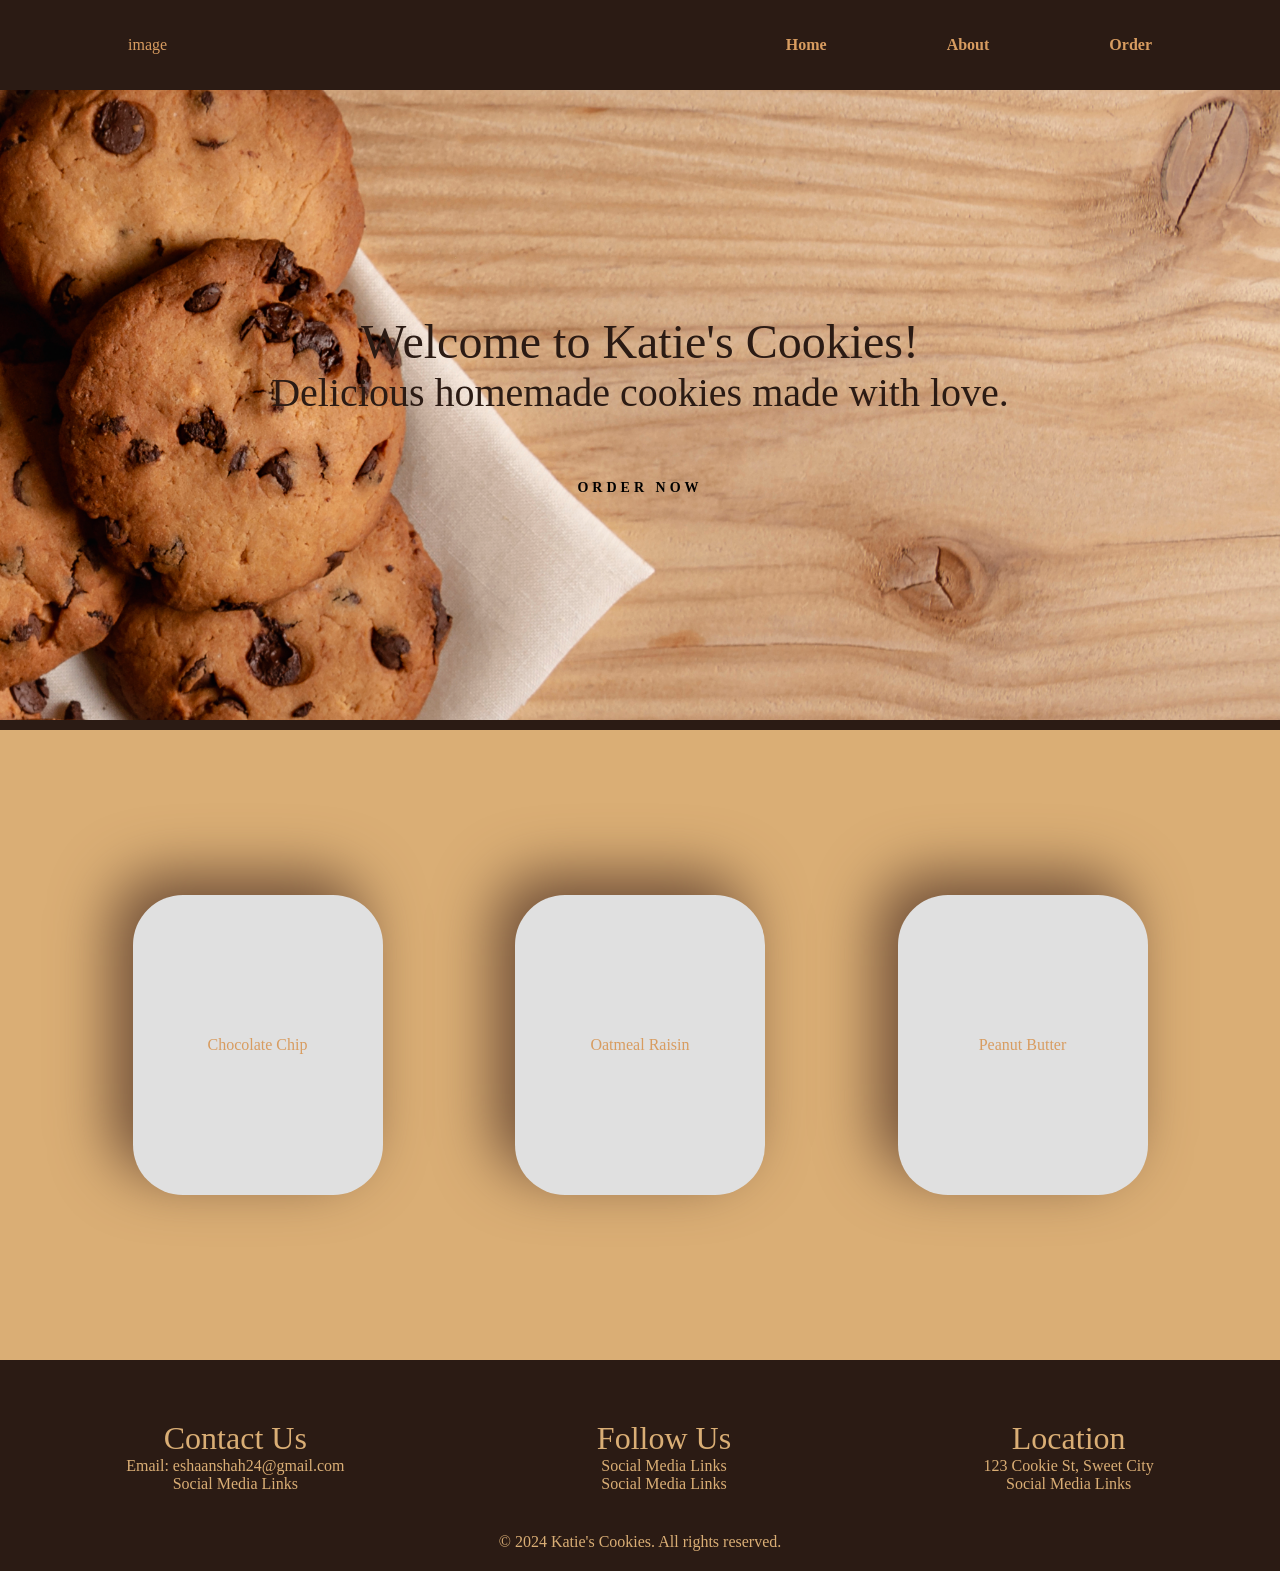
==== index.html @ 6b83a9fc "Add files via upload" ====
<html lang="en">

<head>
    <meta charset="UTF-8">
    <meta name="viewport" content="width=device-width, initial-scale=1.0">
    <title>Katie's Cookies</title>

    <link rel="stylesheet" href="static/css/reset.css">
    <link rel="stylesheet" href="static/css/index.css">
    <link rel="stylesheet" href="static/css/btn.css">
    <link rel="stylesheet" href="static/css/responsiveDesign.css">
</head>

<style>

    .main-container {
        background-image: url('static/image/background2.jpg');
        background-size: cover;
        background-position: center;
        height: 70vh;
        width: 100%;
        color: var(--espresso);

        text-align: center;
        display: flex;
        flex-direction: column;
        justify-content: center;
    }

    .btn {
        padding-top: 5%;
        font-weight: bold;
    }

    .cards-container {
        height: 70vh;
        width: 100%;

        display: flex;
        justify-content: space-evenly;
        align-items: center;
    }

    .card {
        width: 250px;
        height: 300px;
        border-radius: 50px;
        background: #e0e0e0;
        box-shadow: -20px -20px 60px #6F4E37;

        display: flex;
        justify-content: center;
        align-items: center;
    }

    .hr-tag {
        border: 5px solid var(--espresso);
        margin: 0;
    }
</style>

<body>
    <!-- Header Navigation -->
    <header class="header-container responsive-header-container">
        <nav class="nav-container responsive-nav-container">

            <div class="left-container">
                <div>image</div>
            </div>

            <div class="right-container">
                <div><a class="nav-button" href="index.html">Home</a></div>
                <div><a class="nav-button" href="about.html">About</a></div>
                <div><a class="nav-button" href="order.html">Order</a></div>
            </div>


            <div class="hamburger-menu" id="hamburger-menu">
                <img src="static/image/hamburger.png" alt="Menu">
            </div>

        </nav>
    </header>

    <section class="phone-container">
        <div class="phone-menu" id="navMenu">
            <div class="nav-container-div"><a class="nav-button" href="index.html">Home</a></div>
            <div class="nav-container-div"><a class="nav-button" href="about.html">About</a></div>
            <div class="nav-container-div"><a class="nav-button" href="order.html">Order</a></div>
        </div>
    </section>

    <section class="main-container">
        <h1>Welcome to Katie's Cookies!</h1>
        <h2>Delicious homemade cookies made with love.</h2>

        <button class="cta btn"><span class="hover-underline-animation">Order Now</span></button>

    </section>

    <hr class="hr-tag">

    <section class="cards-container">
        <div class="card">
            <p>Chocolate Chip</p>
        </div>
        <div class="card">
            <p>Oatmeal Raisin</p>
        </div>
        <div class="card">
            <p>Peanut Butter</p>
        </div>
    </section>

    <footer class="footer-container">
        <div class="footer-main">
            <div class="footer-section">
                <h3>Contact Us</h3>
                <p>Email: <a href="mailto:eshaanshah24@gmail.com">eshaanshah24@gmail.com</a></p>
                <p>Social Media Links</p>
            </div>
            <div class="footer-section">
                <h3>Follow Us</h3>
                <p>Social Media Links</p>
                <p>Social Media Links</p>
            </div>
            <div class="footer-section">
                <h3>Location</h3>
                <p>123 Cookie St, Sweet City</p>
                <p>Social Media Links</p>
            </div>
        </div>

        <p>&copy; 2024 Katie's Cookies. All rights reserved.</p>
    </footer>

</body>

</html>

<script>

    const hamburgerMenu = document.getElementById('hamburger-menu');
    const navContainer = document.querySelector('nav.responsive-nav-container');
    const navMenu = document.querySelector('#navMenu');

    hamburgerMenu.addEventListener('click', () => {
        hamburgerMenu.classList.toggle('active');
        navContainer.classList.toggle('active');
        if (hamburgerMenu.classList.contains('active')) {
            hamburgerMenu.classList.remove('inactive');
        } else {
            hamburgerMenu.classList.add('inactive');
        }
    });

    hamburgerMenu.addEventListener('click', () => {
        navMenu.classList.toggle('active');
        navContainer.classList.toggle('active');
        if (navMenu.classList.contains('active')) {
            navMenu.classList.remove('inactive');
        } else {
            navMenu.classList.add('inactive');
        }
    });

</script>
---- static/css/index.css ----
:root {
    --espresso: #2B1B14;
    --buttercream: #daae75;
    --gold-accent: #A8C3A0;
    --cocoa: #6F4E37;
    --caramel: #D89C60;
    --text: var(--caramel);

    --h1: 3rem;
    --h2: 2.5rem;
    --h3: 2rem;
}

body {
    font-family: 'Barrio', cursive;
    background-color: var(--buttercream);
    color: var(--text);
}

.header-container {
    width: 100%;
    height: 10vh;
    background-color: var(--espresso);
    color: var(--caramel);
    display: flex;
    justify-content: space-around;
    align-content: center;
    flex-direction: column-reverse;
    padding-left: 10%;
    padding-right: 10%;
    z-index: 0;
}

.nav-container {
    display: flex;
    justify-content: space-between;
}

.right-container {
    display: flex;
    gap: 120px;
}

.nav-button {
    font-weight: bold;
}

.nav-button:hover {
    color: var(--cocoa);
    transition: 0.3s;
    cursor: pointer;
}

h1 {
    font-size: var(--h1);
    font-family: 'Barrio', cursive;
}

h2 {
    font-size: var(--h2);
    font-family: 'Barrio', cursive;
}

h3 {
    font-size: var(--h3);
    font-family: 'Barrio', cursive;
}

.footer-container {
    background-color: var(--espresso);
    color: var(--buttercream);
    text-align: center;
    padding: 20px 0;
}

.footer-main {
    display: flex;
    justify-content: space-around;
    align-items: center;
    padding: 40px 0;
}

.footer-section {
    text-align: center;
}
---- static/css/btn.css ----
/* From Uiverse.io by alexmaracinaru */
.cta {
    border: none;
    background: none;
    cursor: pointer;
}

.cta span {
    padding-bottom: 7px;
    letter-spacing: 4px;
    font-size: 14px;
    text-transform: uppercase;
}

.cta svg {
    transform: translateX(-8px);
    transition: all 0.3s ease;
}

.cta:hover svg {
    transform: translateX(0);
}

.cta:active svg {
    transform: scale(0.9);
}

.hover-underline-animation {
    position: relative;
    color: black;
    padding-bottom: 20px;
}

.hover-underline-animation:after {
    content: "";
    position: absolute;
    width: 100%;
    transform: scaleX(0);
    height: 2px;
    bottom: 0;
    left: 0;
    background-color: #000000;
    transform-origin: bottom right;
    transition: transform 0.25s ease-out;
}

.cta:hover .hover-underline-animation:after {
    transform: scaleX(1);
    transform-origin: bottom left;
}
---- static/css/responsiveDesign.css ----
@media (min-width: 650px) {
    header.responsive-header-container nav.responsive-nav-container .hamburger-menu {
        display: none;
    }

    #navMenu {
        display: none;
    }
}

@media (max-width: 650px) {
    header.header-container nav.nav-container .right-container {
        display: none;
    }

    .hamburger-menu {
        display: block;
        cursor: pointer;
        width: 30px;
        height: 30px;
    }

    #navMenu.active {
        display: block;
    }

    #navMenu {
        display: none;
    }

    .hamburger-menu.active {
        transform: rotate(90deg);
        transition: 0.3s;
    }

    .hamburger-menu.inactive {
        transform: rotate(0deg);
        transition: 0.3s;
    }

    .phone-menu {
        display: flex;
        width: 100%;
        background-color: var(--buttercream);
        text-align: center;
        flex-direction: column;
        padding: 10px 0;
    }

    .phone-container {
        width: 100%;
        height: auto;
        background-color: var(--cocoa);
    }

    .nav-button {
        color: var(--text);
    }

    .nav-container-div {
        padding: 15px 0;
    }
}
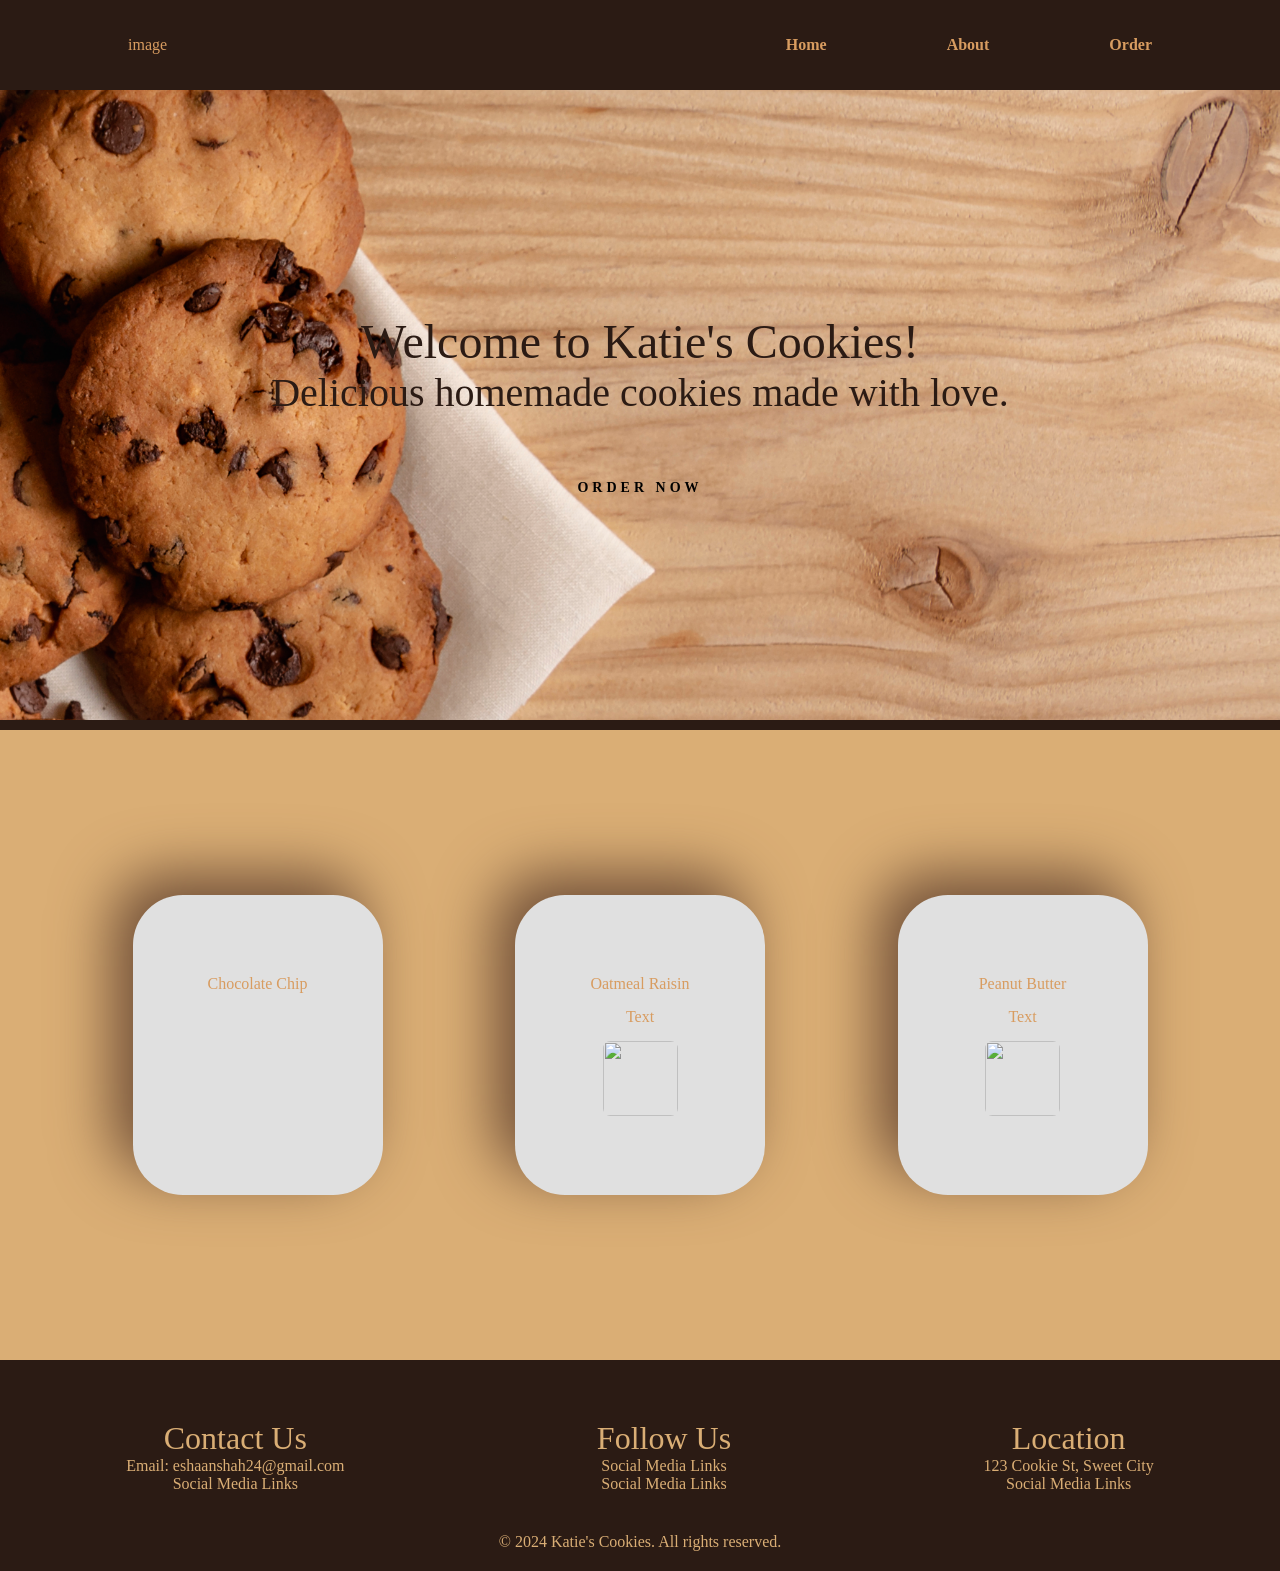
==== commit f268e498: "Refactor index.html structure and styles" ====
--- a/index.html
+++ b/index.html
@@ -12,7 +12,6 @@
 </head>
 
 <style>
-
     .main-container {
         background-image: url('static/image/background2.jpg');
         background-size: cover;
@@ -57,6 +56,45 @@
         border: 5px solid var(--espresso);
         margin: 0;
     }
+
+    .card {
+        display: flex;
+        flex-direction: column;
+        justify-content: center;
+        align-items: center;
+        gap: 5%;
+    }
+
+    .card-img {
+        width: 75px;
+        height: 75px;
+        border-radius: 10%;
+    }
+
+    .cards-container .card:nth-child(1):hover {
+        p {
+            transform: translateY(-40px);
+            transition: transform 0.3s ease-in;
+        }
+
+        .card-text,
+        .card-img {
+            visibility: visible;
+            transition: opacity 0.3s ease-in, transform 0.3s ease-in;
+        }
+    }
+
+    .cards-container .card:nth-child(1) {
+        p {
+            transition: transform 0.3s ease-out;
+        }
+
+        .card-text,
+        .card-img {
+            visibility: hidden;
+            transition: opacity 0.3s ease-out, transform 0.3s ease-out;
+        }
+    }
 </style>
 
 <body>
@@ -103,12 +141,18 @@
     <section class="cards-container">
         <div class="card">
             <p>Chocolate Chip</p>
+            <p class="card-text">Text</p>
+            <img class="card-img" src="static/image/pok3.jpg" alt="">
         </div>
         <div class="card">
             <p>Oatmeal Raisin</p>
+            <p class="card-text">Text</p>
+            <img class="card-img" src="static/image/pok2.jpg" alt="">
         </div>
         <div class="card">
             <p>Peanut Butter</p>
+            <p class="card-text">Text</p>
+            <img class="card-img" src="static/image/pok1.jpg" alt="">
         </div>
     </section>
 
@@ -164,4 +208,4 @@
         }
     });
 
-</script>+</script>
